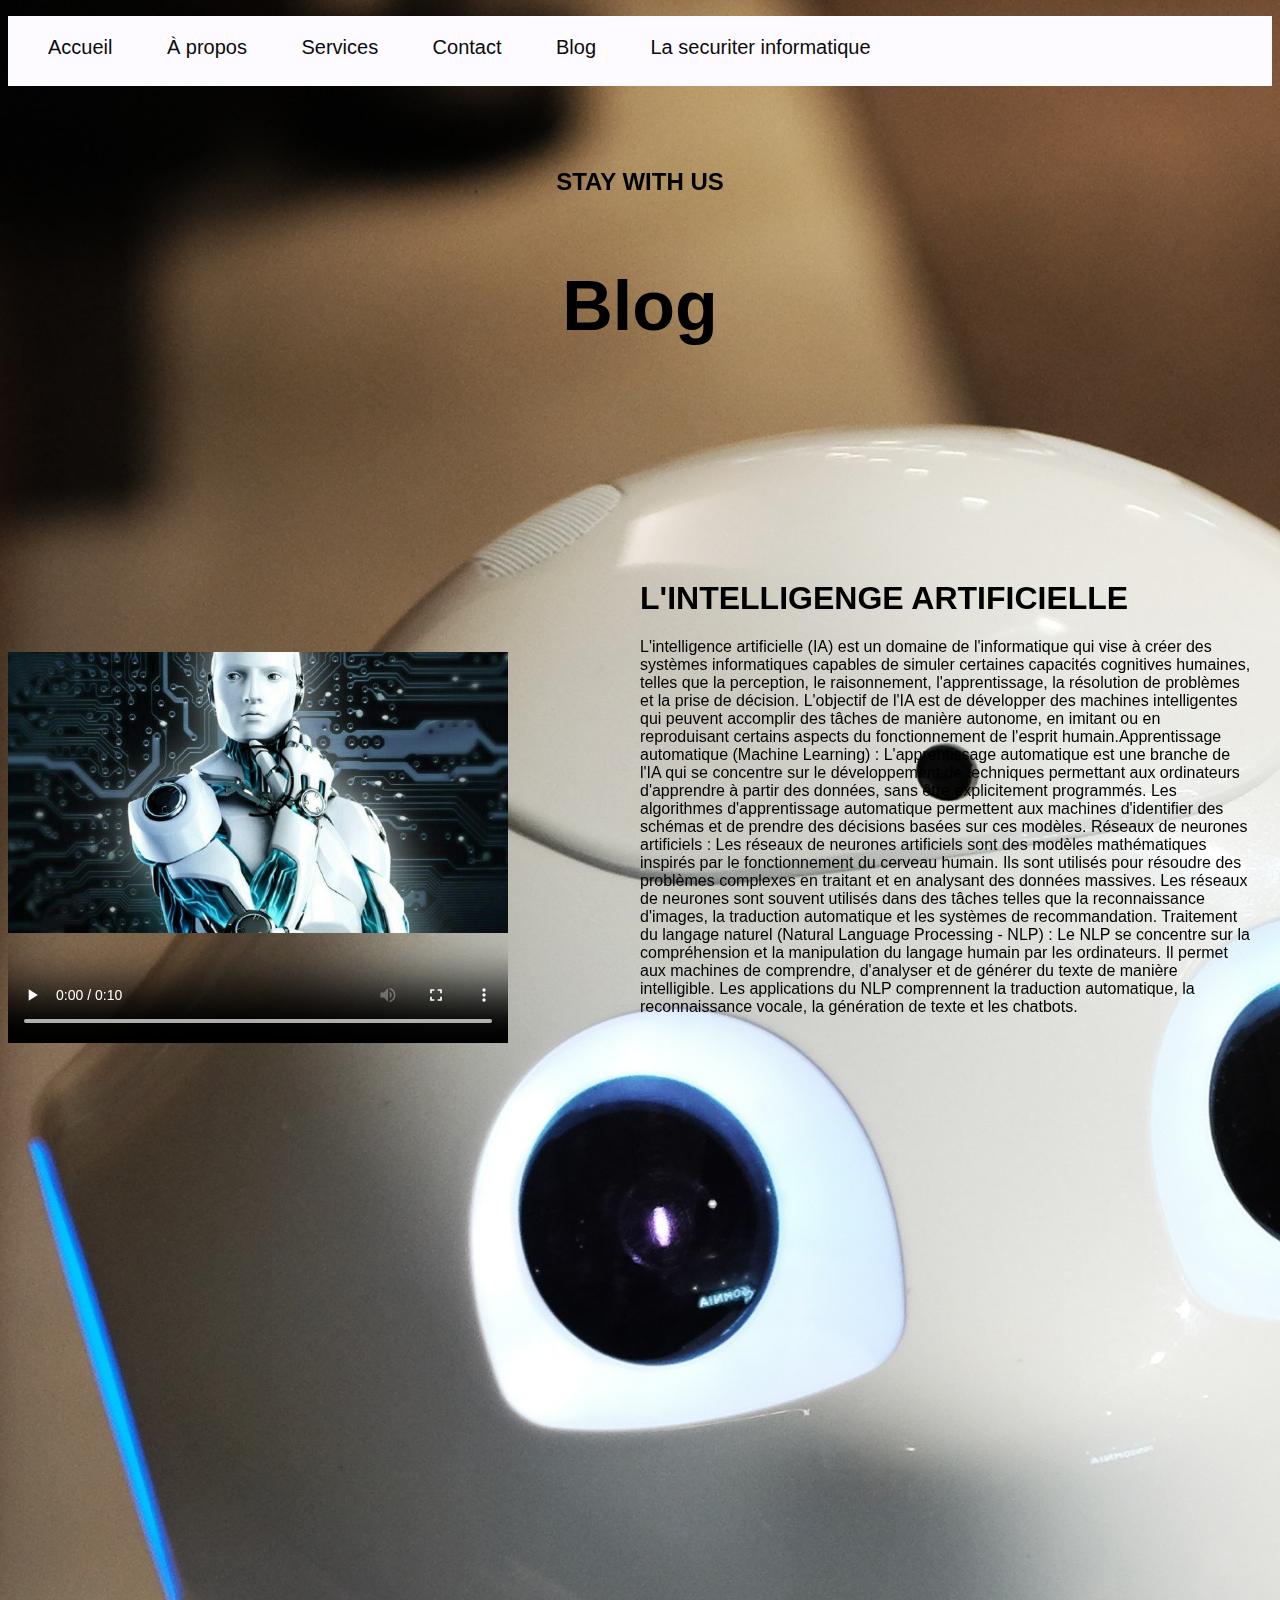
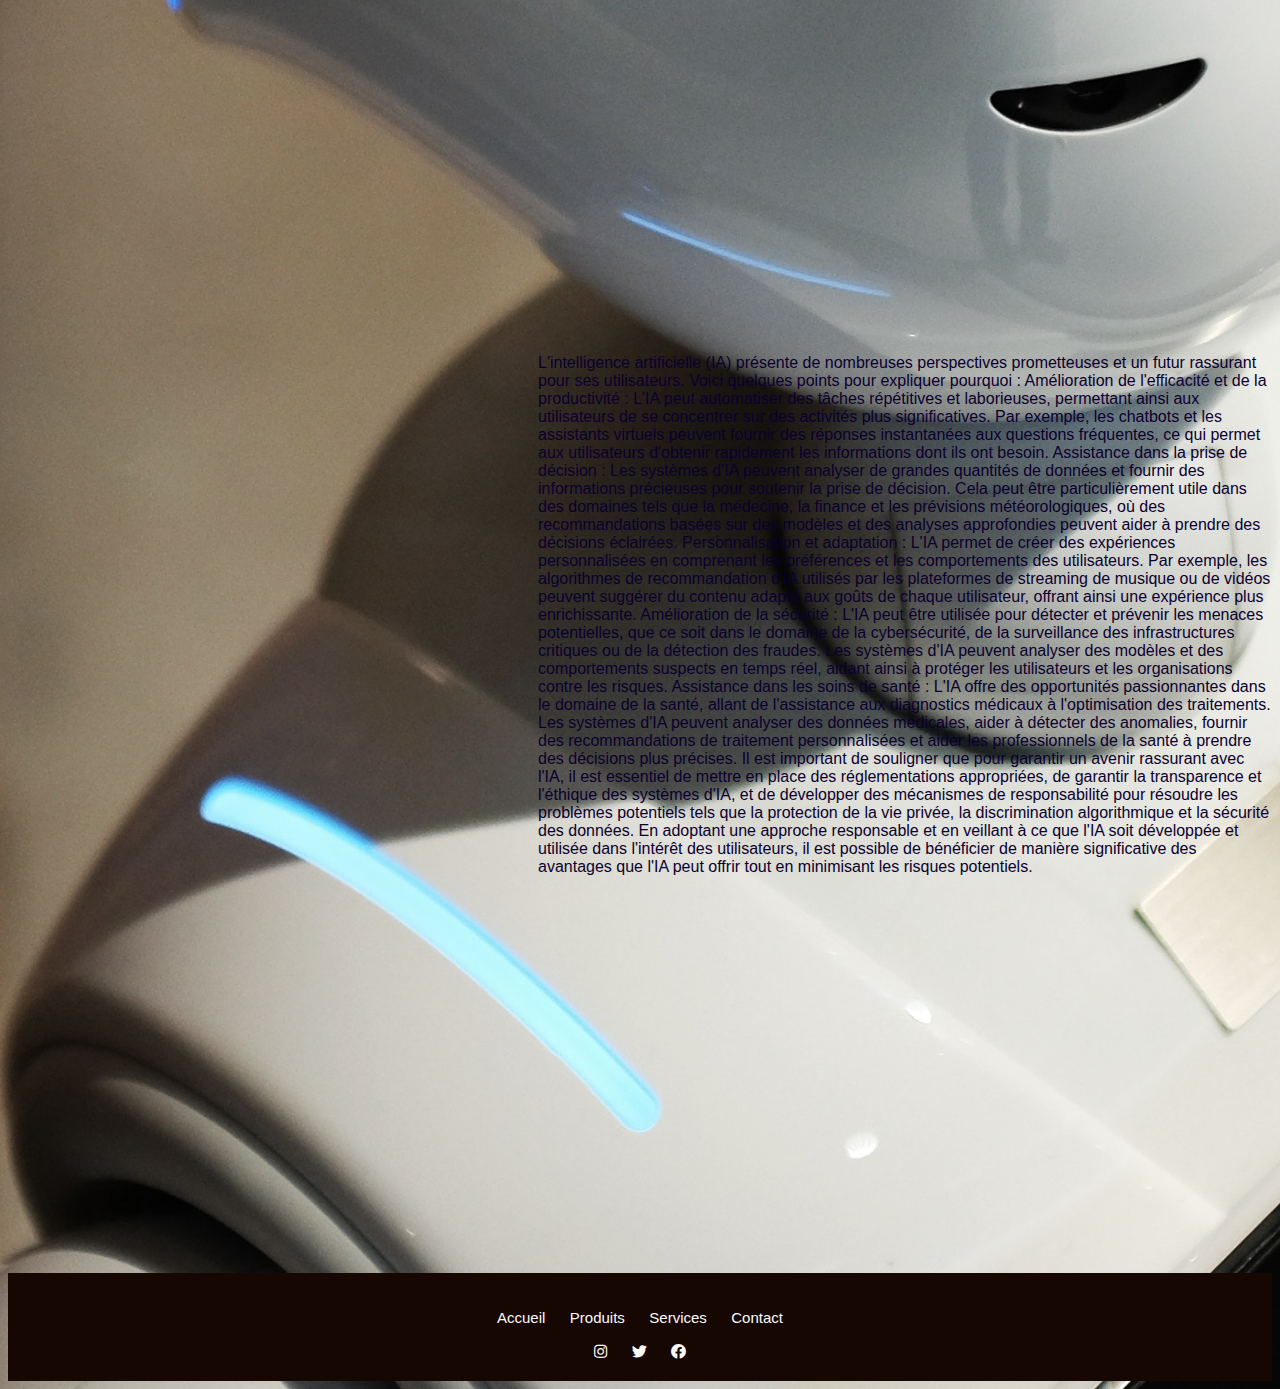
==== blog.html @ a292f95b "Add files via upload" ====
<!DOCTYPE html>
<html lang="en">
<head>
    <meta charset="UTF-8">
    <meta http-equiv="X-UA-Compatible" content="IE=edge">
    <meta name="viewport" content="width=device-width, initial-scale=1.0">
    <title>Document</title>
    <link rel="stylesheet" href="style.css">
    <link rel="stylesheet" href="https://cdn.jsdelivr.net/npm/aos@2.3.4/dist/aos.css">
   
    <link rel="stylesheet" href="https://cdnjs.cloudflare.com/ajax/libs/font-awesome/5.15.3/css/all.min.css">
</head>
<body>
    <ul id="menu">
        <li><a href="index.html">Accueil</a></li>
        <li><a href="a propos.html">À propos</a></li>
        <li><a href="service.html">Services</a></li>
        <li><a href="#">Contact</a></li>
        <li><a href="blog.html">Blog</a></li>
        <li><a href="#">La securiter informatique</a></li>
      </ul>



      <script src="https://cdn.jsdelivr.net/npm/aos@2.3.4/dist/aos.js"></script>
      <script>
        AOS.init();
      </script>


<div class="content" data-aos="fade-down"
    data-aos-easing="linear"
    data-aos-duration="1500"> 
        <h1 class="text2">STAY WITH US</h1>
        <p class="text1">Blog</p>
      </div>

      <br>
      <br>
      <br>

      <br>



      <div class="container">
        <div class="video">
          <video class="deo2" data-aos="fade-down"
          data-aos-easing="linear"
          data-aos-duration="2000" src="deo1.mp4" autoplay controls></video>
        </div>
        <div class="texte" data-aos="fade-right">
          <h1 >L'INTELLIGENGE ARTIFICIELLE</h1>
          <p>L'intelligence artificielle (IA) est un domaine de l'informatique qui vise à créer des systèmes informatiques capables de simuler certaines capacités cognitives humaines, telles que la perception, le raisonnement, l'apprentissage, la résolution de problèmes et la prise de décision. L'objectif de l'IA est de développer des machines intelligentes qui peuvent accomplir des tâches de manière autonome, en imitant ou en reproduisant certains aspects du fonctionnement de l'esprit humain.Apprentissage automatique (Machine Learning) : L'apprentissage automatique est une branche de l'IA qui se concentre sur le développement de techniques permettant aux ordinateurs d'apprendre à partir des données, sans être explicitement programmés. Les algorithmes d'apprentissage automatique permettent aux machines d'identifier des schémas et de prendre des décisions basées sur ces modèles.

            Réseaux de neurones artificiels : Les réseaux de neurones artificiels sont des modèles mathématiques inspirés par le fonctionnement du cerveau humain. Ils sont utilisés pour résoudre des problèmes complexes en traitant et en analysant des données massives. Les réseaux de neurones sont souvent utilisés dans des tâches telles que la reconnaissance d'images, la traduction automatique et les systèmes de recommandation.
            
            Traitement du langage naturel (Natural Language Processing - NLP) : Le NLP se concentre sur la compréhension et la manipulation du langage humain par les ordinateurs. Il permet aux machines de comprendre, d'analyser et de générer du texte de manière intelligible. Les applications du NLP comprennent la traduction automatique, la reconnaissance vocale, la génération de texte et les chatbots.</p>
        </div>
      </div>
      <br>
      <br>
      <div>
        <h1 class="ai" data-aos="zoom-in">comment a ete creer l'intelligence artificielle</h1>
      </div>
      <br>
      <div class="video-container">
        <iframe width="560" height="315" src="https://www.youtube.com/embed/cX9V3iNBUoo" frameborder="0" allowfullscreen></iframe>
      </div>
        <br>
        <br>
        
          
        <div class="container">
          <img class="tui" src="robot2 (1).jpeg"data-aos="fade-down"
          data-aos-easing="linear"
          data-aos-duration="1500"  alt="Image">
          
          <p class="orange">L'intelligence artificielle (IA) présente de nombreuses perspectives prometteuses et un futur rassurant pour ses utilisateurs. Voici quelques points pour expliquer pourquoi :

            Amélioration de l'efficacité et de la productivité : L'IA peut automatiser des tâches répétitives et laborieuses, permettant ainsi aux utilisateurs de se concentrer sur des activités plus significatives. Par exemple, les chatbots et les assistants virtuels peuvent fournir des réponses instantanées aux questions fréquentes, ce qui permet aux utilisateurs d'obtenir rapidement les informations dont ils ont besoin.
            Assistance dans la prise de décision : Les systèmes d'IA peuvent analyser de grandes quantités de données et fournir des informations précieuses pour soutenir la prise de décision. Cela peut être particulièrement utile dans des domaines tels que la médecine, la finance et les prévisions météorologiques, où des recommandations basées sur des modèles et des analyses approfondies peuvent aider à prendre des décisions éclairées.

            Personnalisation et adaptation : L'IA permet de créer des expériences personnalisées en comprenant les préférences et les comportements des utilisateurs. Par exemple, les algorithmes de recommandation d'IA utilisés par les plateformes de streaming de musique ou de vidéos peuvent suggérer du contenu adapté aux goûts de chaque utilisateur, offrant ainsi une expérience plus enrichissante.
            Amélioration de la sécurité : L'IA peut être utilisée pour détecter et prévenir les menaces potentielles, que ce soit dans le domaine de la cybersécurité, de la surveillance des infrastructures critiques ou de la détection des fraudes. Les systèmes d'IA peuvent analyser des modèles et des comportements suspects en temps réel, aidant ainsi à protéger les utilisateurs et les organisations contre les risques.

            Assistance dans les soins de santé : L'IA offre des opportunités passionnantes dans le domaine de la santé, allant de l'assistance aux diagnostics médicaux à l'optimisation des traitements. Les systèmes d'IA peuvent analyser des données médicales, aider à détecter des anomalies, fournir des recommandations de traitement personnalisées et aider les professionnels de la santé à prendre des décisions plus précises.
            Il est important de souligner que pour garantir un avenir rassurant avec l'IA, il est essentiel de mettre en place des réglementations appropriées, de garantir la transparence et l'éthique des systèmes d'IA, et de développer des mécanismes de responsabilité pour résoudre les problèmes potentiels tels que la protection de la vie privée, la discrimination algorithmique et la sécurité des données.

            En adoptant une approche responsable et en veillant à ce que l'IA soit développée et utilisée dans l'intérêt des utilisateurs, il est possible de bénéficier de manière significative des avantages que l'IA peut offrir tout en minimisant les risques potentiels.</p>
        </div>

        <br>
        <br>
        <div>
          
        </div>
        <br>
        <br>


        <div class="grid">
          <div class="person" data-aos="flip-left"
          data-aos-easing="ease-out-cubic"
          data-aos-duration="2000"> 
            <img src="pers1.jpeg" alt="Person 1">
            <p>John Doe</p>
            <p>Graphic Designer</p>
          </div>
          <div class="person" data-aos="flip-left"
          data-aos-easing="ease-out-cubic"
          data-aos-duration="2000"> 
            <img src="PHOTO1.png" alt="Person 2">
            <p>CODJIA Aaron</p>
            <p>Web Developer</p>
          </div>
          <div class="person" data-aos="flip-left"
          data-aos-easing="ease-out-cubic"
          data-aos-duration="2000"> 
            <img src="pers3.jpeg" alt="Person 3">
            <p>David Johnson</p>
            <p>Photographer</p>
          </div>
        </div>
        

      

        <footer>
          <p>
            <a href="accueil.html">Accueil</a>
            <a href="produits.html">Produits</a>
            <a href="services.html">Services</a>
            <a href="contact.html">Contact</a>
          </p>
          
          <div class="footer-icons">
            <a href="#" target="_blank">
              <i class="fab fa-instagram"></i>
            </a>
            <a href="#" target="_blank">
              <i class="fab fa-twitter"></i>
            </a>
            <a href="#" target="_blank">
              <i class="fab fa-facebook"></i>
            </a>
          </div>
        </footer>
    
    
    
    
    
    
    
</body>
</html>
---- style.css ----
#menu li {
    display: inline-block;
    margin-right: 30px;
    font-size: 20px;
    margin-top: 20px;
    margin-right: 50px;
  }
  
  #menu li a {
    text-decoration: none;
    color: rgb(12, 12, 12);
  }
  
  #menu li a:hover {
    color: #ff0000; /* Change la couleur au survol */
  }
  #menu li.hovered {
    background-color: #ff0000; /* Change la couleur de fond au survol */
    color: #fff; /* Change la couleur du texte au survol */
  }

  #menu{
    background-color: rgb(253, 251, 255);
    height: 70px;
  }
  
  .image-container1 {
    position: relative;
  }
  
  .text-overlay1 {
    position: absolute;
    top: 50%;
    left: 50%;
    transform: translate(-50%, -50%);
    text-align: center;
    color: white;
    
  }
  
  .text-overlay1 p {
    font-size: 70px;
    text-align: center;
  }
  
  .text-overlay1 h4 {
    font-size: 20px;
  }
  
  .fade-in-text1{
    display: none;
  }


  .one{
    text-align: center;
    font-size: 60px;
    font-weight: bold;
   color: orangered;
  }
.two{
  text-align: center;
  font-weight: bold;
  font-size: 20px;
}

.image-grid {
  display: grid;
  grid-template-columns: repeat(4, 1fr);
  gap: 10px;
}

.image-item {
  display: flex;
  flex-direction: column;
  align-items: center;
  text-align: center;

}

.image-item img {
  width: 100%;
  height: auto;
}

.image-item p {
  margin-top: 10px;
}
.oui{
  font-size: 20px;
  color: orangered;
}

.background-image {
  background-image: url(img4.jpg);
  background-size: cover;
  background-position: center;
  width: 100%;
  height: 70vh; /* Ajustez la hauteur selon vos besoins */
  display: flex;
  justify-content: center;
  align-items: center;
}

.background-image h1 {
  color: #fff;
  font-size: 30px;
  text-align: center;
}

.rid{
text-align: center;
font-size: 25px;
color: #f3390a;

}

.container {
  display: flex;
  justify-content: space-between;
}

.image-container {
  position: relative;
  width: 25%;
}

.image {
  width: 100%;
  height: auto;
}

.overlay {
  position: absolute;
  top: 0;
  left: 0;
  width: 100%;
  height: 100%;
  background-color: rgba(0, 0, 0, 0.5);
  display: flex;
  flex-direction: column;
  justify-content: center;
  align-items: center;
  opacity: 0;
  transition: opacity 0.3s;
  font-size: 15px;
}

.image-container:hover .overlay {
  opacity: 1;
}

.text {
  color: #ffffff;
  font-size: 18px;
  margin-bottom: 10px;
}

.button {
  padding: 10px 20px;
  background-color: #f3390a;
  color: #000;
  text-decoration: none;
  border-radius: 10px;
}

.bia{
  text-align: center;
  font-size: 30px;
  color: #f3390a;
}

.biu{
  text-align: center;
  font-size: 20px;
}

footer {
  background-color: #160702;
  padding: 20px;
  text-align: center;
  font-family: Arial, sans-serif;
}

/* Styles pour les liens */
footer a {
  color: #fcf9f9;
  text-decoration: none;
  margin: 10px;
  font-size: 15px;
}

footer a:hover {
  text-decoration: underline;
}

.image-with-text {
  display: flex;
  align-items: center;
  gap: 20px;
}

.image-with-text img {
  max-width: 50%;
  height: auto;
  
}

.image-with-text .texte {
  font-size: 20px;
}

.bi{
  font-size: 70px;
  text-align: center;
  color: #f3390a;
}
.lien{
  text-align: center;
}

.ligne {
  width: 70%;
  height: 2px;
  background-color: #f34009;
  
}





.container {
  text-align: left;
}

.left-align {
  text-align: left;
}



.container1 {
  display: flex;
  
}

.image-container1 {
  position: relative;
  width: 20%;
}

.image {
  width: 100%;
  height: auto;
}

.overlay1 {
  position: absolute;
  top: 0;
  left: 0;
  width: 100%;
  height: 100%;
  background-color: rgba(0, 0, 0, 0.5);
  display: flex;
  flex-direction: column;
  justify-content: center;
  align-items: center;
  opacity: 0;
  transition: opacity 0.3s;
  font-size: 15px;
}

.image-container1:hover .overlay1 {
  opacity: 1;
}

.text {
  color: #ffffff;
  font-size: 18px;
  margin-bottom: 10px;
}

.button {
  padding: 10px 20px;
  background-color: #f3390a;
  color: #000;
  text-decoration: none;
  border-radius: 10px;
}

.container1 {
  position: relative;
  width: 1340px; /* Ajustez la largeur selon vos besoins */
  height: 150px; /* Ajustez la hauteur selon vos besoins */
}

.image-container {
  position: relative;
  width: 500%;
  height: 200%;
  overflow: hidden;
}

img {
  width: 100%;
  height: 100%;
  object-fit: cover;
  transition: transform 0.3s;
}

.text-overlay {
  position: absolute;
  top: 0;
  left: 0;
  width: 100%;
  height: 100%;
  display: flex;
  align-items: center;
  justify-content: center;
  opacity: 0;
  background-color: rgba(0, 0, 0, 0.7); /* Réglez la couleur et la transparence selon vos besoins */
  transition: opacity 0.3s;
}

.text-overlay h1 {
  color: white;
  font-size: 70px;
  text-align: center;
}

.image-container:hover img {
  transform: scale(1.1); /* Ajustez la valeur selon l'effet souhaité */
}

.image-container:hover .text-overlay {
  opacity: 1;
}

.container {
  display: flex;
  
}

.container p {
  flex: 10;
  margin: 20;
  
}

.onne{
  font-size: 45px;
  color: #f8b55d;
}

.twwo{
  font-size: 20px;
  color: #a9a9a9;
  margin-top: 50px;
 
}

.free{
  font-size: 20px;
  color: #a9a9a9;
  margin-top: 50px;
 
}

.profile {
  display: flex;
  flex-direction: column;
  align-items: center;
  justify-content: center;
  height: 500px; /* Ajustez la hauteur selon vos besoins */
}

.profile i {
  font-size: 200px; /* Ajustez la taille de l'icône selon vos besoins */
  margin-bottom: 20px; /* Ajustez la marge inférieure selon vos besoins */
  color: #f8b55d;
}
.ji{
  font-size: 20px;
  text-align: center;
  color: #a9a9a9;
}


.fefe{
  font-size: 60px;
  text-align: center;
  color: #f8b55d;
}

.fifi{

  font-size: 20px;
  text-align: center;
  color: #181717;
}



.grid {
  display: grid;
  grid-template-columns: repeat(3, 1fr);
  grid-gap: 20px;
  justify-items: center;
  text-align: center;
}

.person {
  display: inline-block;
}


.person img {
  width: 200px;
  height: 200px;
  object-fit: cover;
  border-radius: 50%;
}

.person p {
  margin-top: 10px;
  font-size: 20px;
}

.and{
  font-weight: bold;
  font-size: 20px;
  text-align: center;
}

.end{
  font-weight: bold;
  font-size: 55px;
  text-align: center; 
}

.button {
  display: inline-block;
  padding: 20px 30px;
  background-color: #160702;
  color: white;
  text-decoration: none;
  border-radius: 4px;
  font-weight: bold;
  text-align: center;
}

.button:hover {
  background-color: maroon;
}

.dou{
  text-align: center;
}

body {
  background-image: url("robot.jpg");
  background-size: cover;
  background-position: center;
  background-repeat: no-repeat;
  font-family: Arial, sans-serif;
}

.content {
  
  max-width: 800px;
  margin: 0 auto;
  padding: 50px;
}


.text1 {
  text-align: center;
  font-size: 70px;
  font-weight: bold;
}

.text2{
  text-align: center;
  font-size: 24px;
  font-weight: bold; 
}

.robote{
  text-align: center;
  font-size: 70px;
  font-weight: bold; 
}

.roboter{
  text-align: center;
  font-size: 15px;
  font-weight: bold;
}

.geo{
  width: 1339px;
  height: 350px;
  background-color: #521303;
  text-align: center;
}

.geo1{
  padding: 80px;
  text-align: center;
  font-size: 30px;
  font-weight: bold;
  color: #fcf9f9;
}
.geo2{
  padding: 10px;
  text-align: center;
  font-size: 20px;
  font-weight: bold;
  color: #fcf9f9;
}

.geo3{
  padding: 6px;
  text-align: center;
  font-size: 15px;
  font-weight: bold;
  color: #fcf9f9;
}



.bout1{
  display: inline-block;
  padding: 10px 20px;
  background-color: #160702;
  color: white;
  text-decoration: none;
  border-radius: 4px;
  font-weight: bold;
  text-align: center; 
}

.bout1:hover{
  background-color: #521303;
}

.image-wrapper {
  display: flex;
  justify-content: space-between;
  margin-bottom: 20px;
}

.image-wrapper .img-container {
  position: relative;
  width: calc(33.33% - 20px);
}

.image-wrapper .img-container img {
  width: 100%;
  display: block;
  border-radius: 8px;
}

.image-wrapper .img-container .description {
  position: absolute;
  bottom: 0;
  left: 0;
  right: 0;
  padding: 10px;
  background-color: rgba(255, 255, 255, 0.8);
  text-align: center;
  font-weight: bold;
}

.image-wrapper .img-container .butto {
  display: inline-block;
  padding: 10px 20px;
  background-color: #160702;
  color: white;
  text-decoration: none;
  border-radius: 4px;
  font-weight: bold;
  text-align: center; 


}


.container {
  display: flex;
}

.video {
  flex: 1;
  
}

.texte {
  flex: 1;
  padding: 20px;
}
.deo2{
  width: 500px;
  height: 500px;
}
.ai{
  text-align: center;
  color: #f3390a;
}
.video-container {
  position: relative;
  width: 100%;
  height: 0;
  padding-bottom: 56.25%; /* Ratio d'aspect 16:9 */
}

.video-container iframe {
  position: absolute;
  top: 0;
  left: 0;
  width: 100%;
  height: 100%;
}
.tui{
  width: 500px;
  height: 600px;
}
.container {
  display: inline-flex;
  align-items: center;
}

.container img {
  margin-right: 30px; /* Espace entre l'image et le texte */
}
.orange{
  color: #0b012e;
}
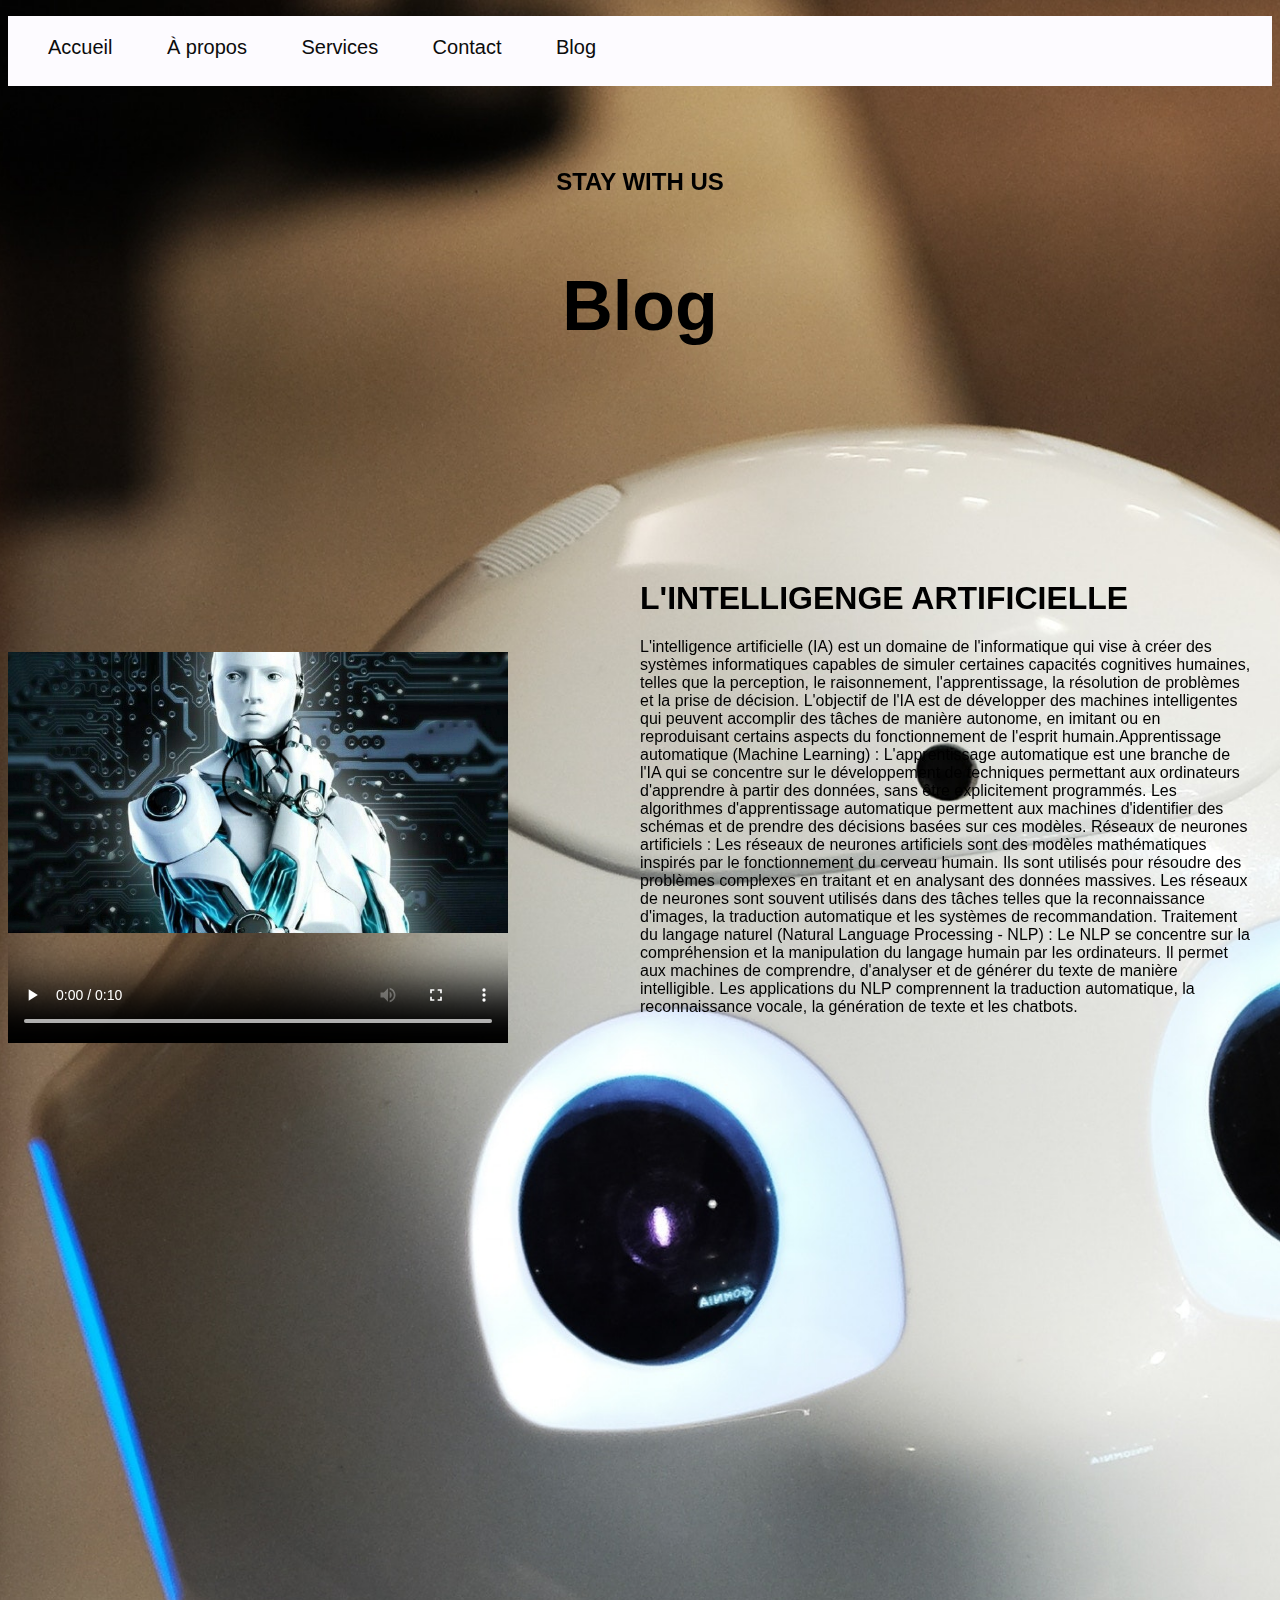
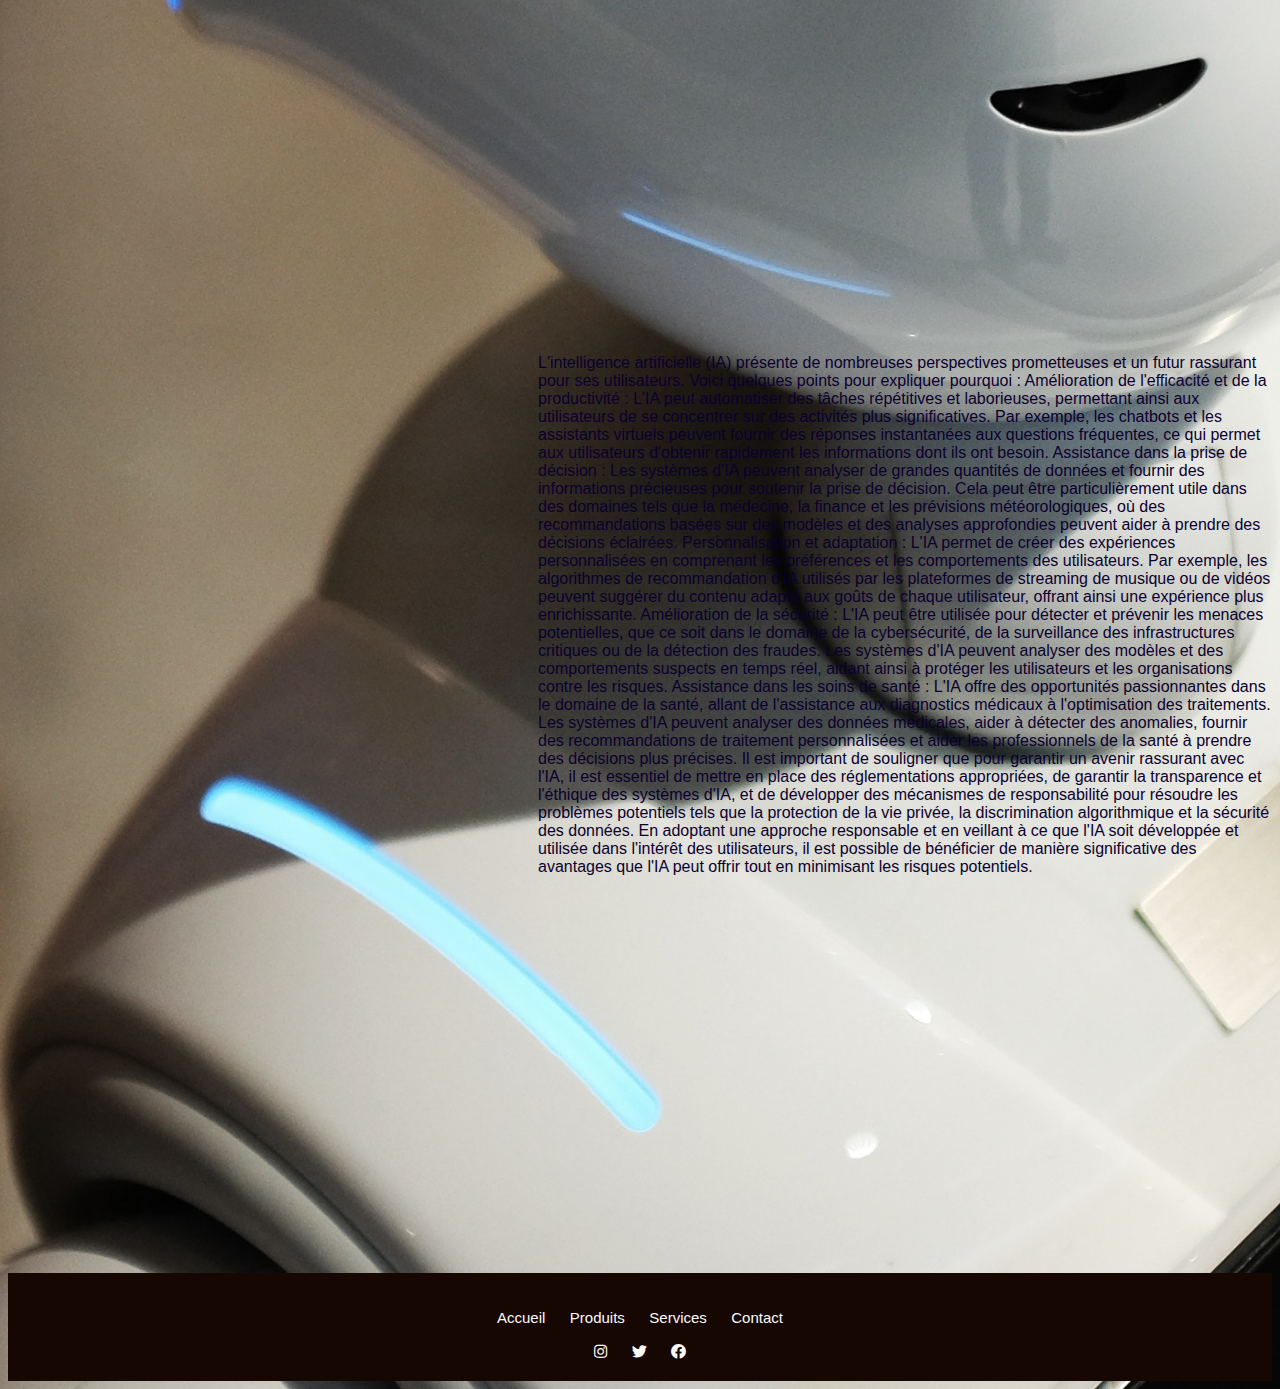
==== commit 036b1228: "Add files via upload" ====
--- a/blog.html
+++ b/blog.html
@@ -15,9 +15,10 @@
         <li><a href="index.html">Accueil</a></li>
         <li><a href="a propos.html">À propos</a></li>
         <li><a href="service.html">Services</a></li>
-        <li><a href="#">Contact</a></li>
+        <li><a href="contacte.html">Contact</a></li>
         <li><a href="blog.html">Blog</a></li>
-        <li><a href="#">La securiter informatique</a></li>
+        
+        
       </ul>
 
 
@@ -101,12 +102,12 @@
 
         <div class="grid">
           <div class="person" data-aos="flip-left"
-          data-aos-easing="ease-out-cubic"
-          data-aos-duration="2000"> 
-            <img src="pers1.jpeg" alt="Person 1">
-            <p>John Doe</p>
-            <p>Graphic Designer</p>
-          </div>
+        data-aos-easing="ease-out-cubic"
+        data-aos-duration="2000"> 
+          <img src="pdg.jpg" alt="Person 1">
+          <p>CODJIA Prudence</p>
+          <p>Directeur General</p>
+        </div>
           <div class="person" data-aos="flip-left"
           data-aos-easing="ease-out-cubic"
           data-aos-duration="2000"> 
@@ -131,7 +132,7 @@
             <a href="accueil.html">Accueil</a>
             <a href="produits.html">Produits</a>
             <a href="services.html">Services</a>
-            <a href="contact.html">Contact</a>
+            <a href="contacte.html">Contact</a>
           </p>
           
           <div class="footer-icons">
@@ -146,6 +147,7 @@
             </a>
           </div>
         </footer>
+        
     
     
     
--- a/style.css
+++ b/style.css
@@ -637,3 +637,49 @@
 .orange{
   color: #0b012e;
 }
+
+
+.containere {
+  max-width: 800px;
+  margin: 0 auto;
+  background-color: #160702;
+  padding: 50px;
+  width: 800px;
+}
+h2 {
+  text-align: center;
+  color: #ec4705;
+}
+
+label {
+  display: block;
+  margin-bottom: 10px;
+  color: #f73707;
+}
+
+input[type="text"],
+textarea {
+  width: 100%;
+  padding: 10px;
+  border-radius: 3px;
+  border: 1px solid #f34805;
+  text-align: center;
+}
+
+input[type="submit"] {
+  background-color: #4CAF50;
+  color: #ffffff;
+  padding: 10px 20px;
+  border: none;
+  border-radius: 3px;
+  cursor: pointer;
+}
+
+input[type="submit"]:hover {
+  background-color: #45a049;
+}
+
+.reject{
+  text-align: center;
+  
+}